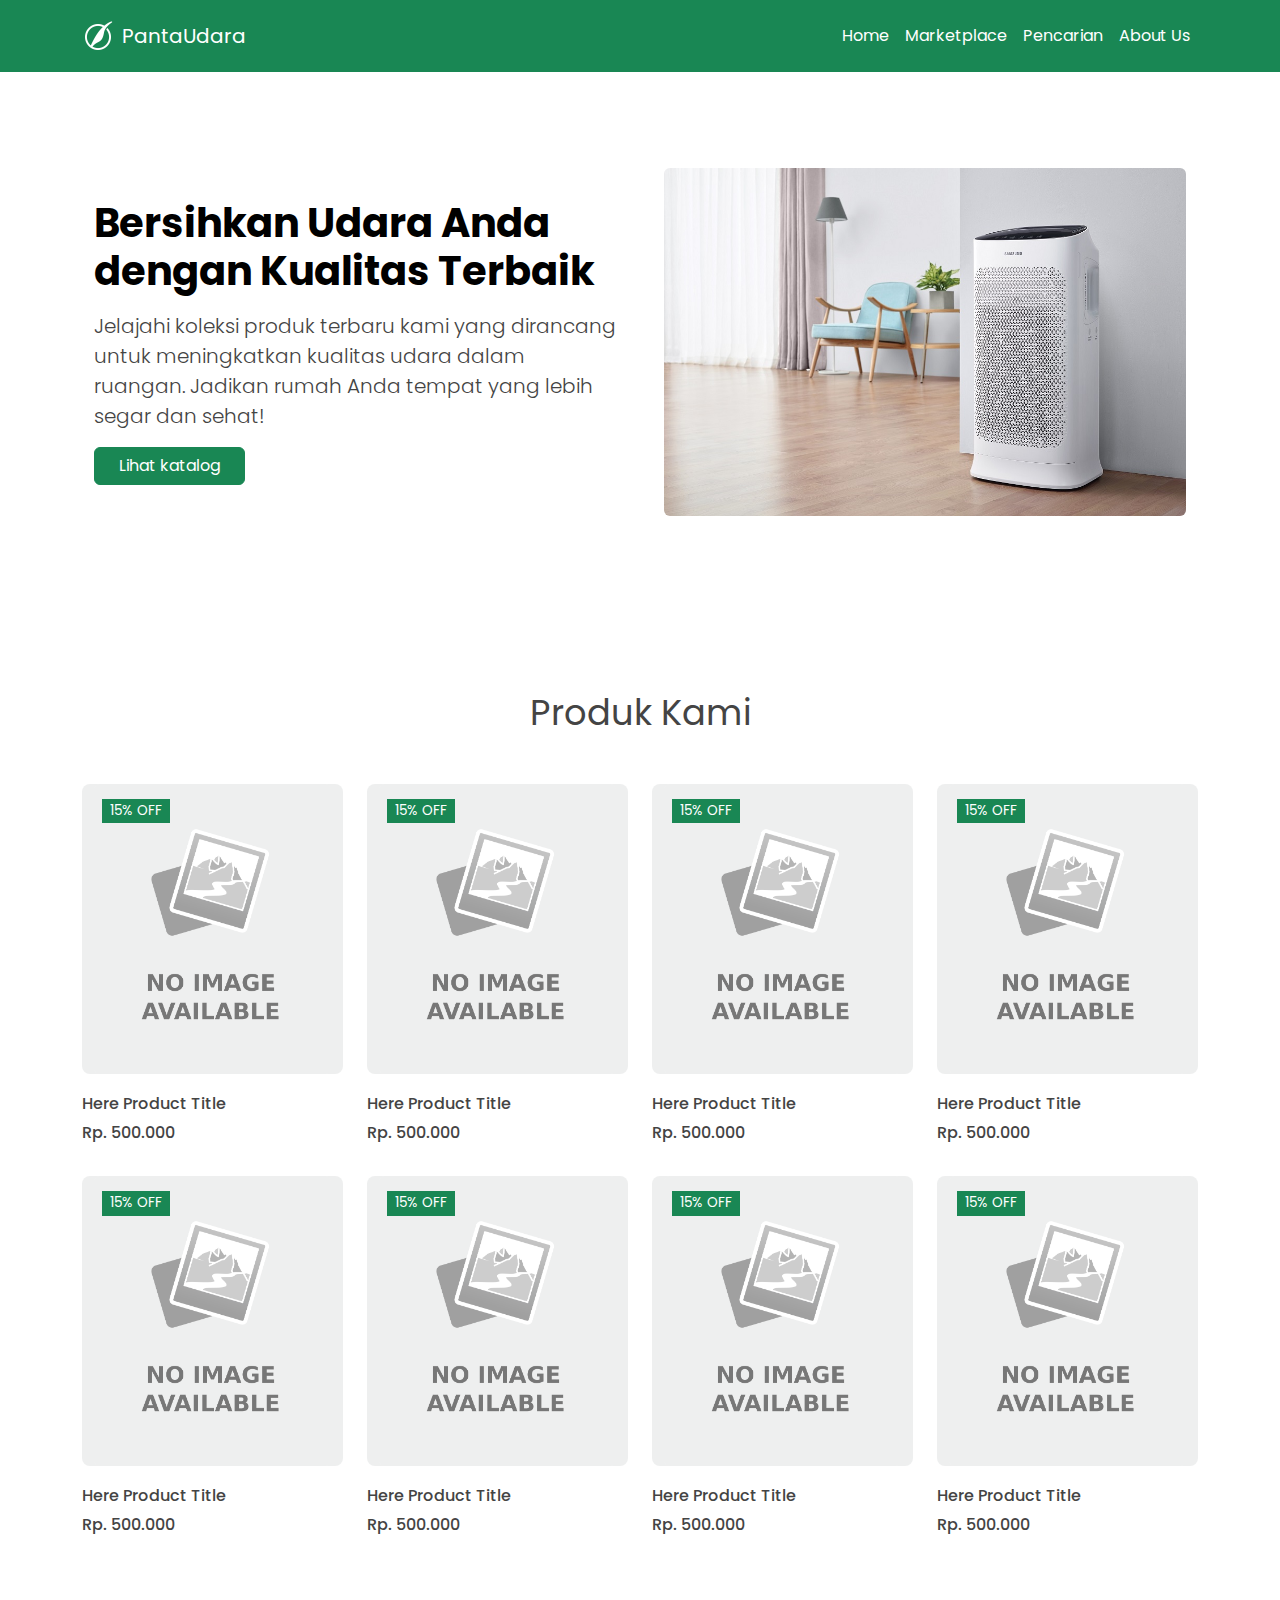
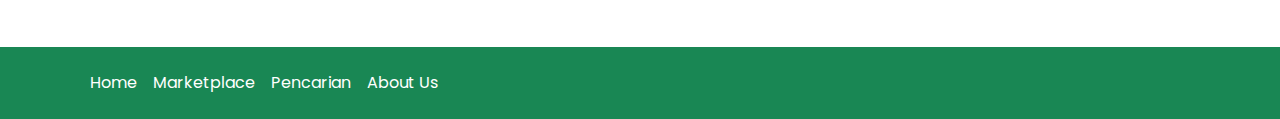
==== catalog.html @ 83f4568a "Create catalog page" ====
<!doctype html>
<html lang="en" data-bs-theme="auto">
  <head>
    <meta charset="utf-8">
    <meta name="viewport" content="width=device-width, initial-scale=1">
    <title>Pantau Udara - Katalog</title>
    <link rel="stylesheet" href="assets/css/bootstrap.min.css">
    <link rel="stylesheet" href="assets/css/product.css">
  </head>
  <body>
    <header class="p-3 text-bg-success">
      <div class="container">
        <div class="d-flex flex-wrap align-items-center justify-content-center justify-content-lg-start">
          <a href="/" class="d-flex align-items-center mb-2 mb-lg-0 text-white text-decoration-none">
            <img height="32" src="assets/img/logo.png" alt="" style="filter: invert(1);">
            <span class="ms-2 fs-5">PantaUdara</span>
          </a>
          <ul class="nav col-12 col-lg-auto ms-lg-auto mb-2 justify-content-center mb-md-0">
            <li><a href="index.html" class="nav-link px-2 text-white">Home</a></li>
            <li><a href="catalog.html" class="nav-link px-2 text-white">Marketplace</a></li>
            <li><a href="Search.html" class="nav-link px-2 text-white">Pencarian</a></li>
            <li><a href="#" class="nav-link px-2 text-white">About Us</a></li>
          </ul>
        </div>
      </div>
    </header>

    <section>
      <div class="container px-4 py-5">
        <div class="row flex-lg-row-reverse align-items-center g-5 py-5">
          <div class="col-10 col-sm-8 col-lg-6">
            <img src="assets/img/samsung.jpg" class="d-block mx-lg-auto img-fluid rounded" alt="Bootstrap Themes" width="700" height="500" loading="lazy">
          </div>
          <div class="col-lg-6">
            <h1 class="display-5 fw-bold text-body-emphasis fs-1 mb-3">Bersihkan Udara Anda <br> dengan Kualitas Terbaik</h1>
            <p class="lead">Jelajahi koleksi produk terbaru kami yang dirancang untuk meningkatkan kualitas udara dalam ruangan. Jadikan rumah Anda tempat yang lebih segar dan sehat!</p>
            <div class="d-grid gap-2 d-md-flex justify-content-md-start">
              <button type="button" class="btn btn-success px-4 me-md-2">Lihat katalog</button>
            </div>
          </div>
        </div>
      </div>
    </section>

    <section class="section-products">
      <div class="container">
        <div class="row justify-content-center text-center">
          <div class="col-md-8 col-lg-6">
            <div class="header">
              <h2>Produk Kami</h2>
            </div>
          </div>
        </div>
        <div class="row">
          <!-- Single Product -->
          <div class="col-md-6 col-lg-4 col-xl-3">
            <div id="product-1" class="single-product">
              <div class="part-1">
                <span class="discount bg-success">15% off</span>
                <img src="assets/img/no-image.png" alt="">
              </div>
              <div class="part-2">
                <h3 class="product-title">Here Product Title</h3>
                <h4 class="product-price">Rp. 500.000</h4>
              </div>
            </div>
          </div>
          <!-- Single Product -->
          <div class="col-md-6 col-lg-4 col-xl-3">
            <div id="product-1" class="single-product">
              <div class="part-1">
                <span class="discount bg-success">15% off</span>
                <img src="assets/img/no-image.png" alt="">
              </div>
              <div class="part-2">
                <h3 class="product-title">Here Product Title</h3>
                <h4 class="product-price">Rp. 500.000</h4>
              </div>
            </div>
          </div>
          <!-- Single Product -->
          <div class="col-md-6 col-lg-4 col-xl-3">
            <div id="product-1" class="single-product">
              <div class="part-1">
                <span class="discount bg-success">15% off</span>
                <img src="assets/img/no-image.png" alt="">
              </div>
              <div class="part-2">
                <h3 class="product-title">Here Product Title</h3>
                <h4 class="product-price">Rp. 500.000</h4>
              </div>
            </div>
          </div>
          <!-- Single Product -->
          <div class="col-md-6 col-lg-4 col-xl-3">
            <div id="product-1" class="single-product">
              <div class="part-1">
                <span class="discount bg-success">15% off</span>
                <img src="assets/img/no-image.png" alt="">
              </div>
              <div class="part-2">
                <h3 class="product-title">Here Product Title</h3>
                <h4 class="product-price">Rp. 500.000</h4>
              </div>
            </div>
          </div>
          <!-- Single Product -->
          <div class="col-md-6 col-lg-4 col-xl-3">
            <div id="product-1" class="single-product">
              <div class="part-1">
                <span class="discount bg-success">15% off</span>
                <img src="assets/img/no-image.png" alt="">
              </div>
              <div class="part-2">
                <h3 class="product-title">Here Product Title</h3>
                <h4 class="product-price">Rp. 500.000</h4>
              </div>
            </div>
          </div>
          <!-- Single Product -->
          <div class="col-md-6 col-lg-4 col-xl-3">
            <div id="product-1" class="single-product">
              <div class="part-1">
                <span class="discount bg-success">15% off</span>
                <img src="assets/img/no-image.png" alt="">
              </div>
              <div class="part-2">
                <h3 class="product-title">Here Product Title</h3>
                <h4 class="product-price">Rp. 500.000</h4>
              </div>
            </div>
          </div>
          <!-- Single Product -->
          <div class="col-md-6 col-lg-4 col-xl-3">
            <div id="product-1" class="single-product">
              <div class="part-1">
                <span class="discount bg-success">15% off</span>
                <img src="assets/img/no-image.png" alt="">
              </div>
              <div class="part-2">
                <h3 class="product-title">Here Product Title</h3>
                <h4 class="product-price">Rp. 500.000</h4>
              </div>
            </div>
          </div>
          <!-- Single Product -->
          <div class="col-md-6 col-lg-4 col-xl-3">
            <div id="product-1" class="single-product">
              <div class="part-1">
                <span class="discount bg-success">15% off</span>
                <img src="assets/img/no-image.png" alt="">
              </div>
              <div class="part-2">
                <h3 class="product-title">Here Product Title</h3>
                <h4 class="product-price">Rp. 500.000</h4>
              </div>
            </div>
          </div>

        </div>
      </div>
    </section>

    <footer class="py-3 mt-4 bg-success">
      <div class="container">
        <ul class="nav justify-content-start">
          <li class="nav-item"><a href="index.html" class="nav-link px-2 text-white">Home</a></li>
          <li class="nav-item"><a href="catalog.html" class="nav-link px-2 text-white">Marketplace</a></li>
          <li class="nav-item"><a href="search.html" class="nav-link px-2 text-white">Pencarian</a></li>
          <li class="nav-item"><a href="#" class="nav-link px-2 text-white">About Us</a></li>
        </ul>
      </div>
    </footer>
    
  </body>
</html>
---- assets/css/product.css ----
@import url('https://fonts.googleapis.com/css2?family=Poppins:wght@400;500&display=swap');

body {
    font-family: "Poppins", sans-serif;
    color: #444444;
}

a,
a:hover {
    text-decoration: none;
    color: inherit;
}

.section-products {
    padding: 80px 0 54px;
}

.section-products .header {
    margin-bottom: 50px;
}

.section-products .header h3 {
    font-size: 1rem;
    color: #fe302f;
    font-weight: 500;
}

.section-products .header h2 {
    font-size: 2.2rem;
    font-weight: 400;
    color: #444444; 
}

.section-products .single-product {
    margin-bottom: 26px;
}

.section-products .single-product img {
    border-radius: 8px;
    width: 100%;
    height: 100%;
    object-fit: cover;
}

.section-products .single-product .part-1 {
    position: relative;
    height: 290px;
    max-height: 290px;
    margin-bottom: 20px;
    overflow: hidden;
}

.section-products .single-product .part-1::before {
		position: absolute;
		content: "";
		top: 0;
		left: 0;
		width: 100%;
		height: 100%;
		z-index: -1;
		transition: all 0.3s;
}

.section-products .single-product:hover .part-1::before {
		transform: scale(1.2,1.2) rotate(5deg);
}

/* .section-products #product-1 .part-1::before {
    background: url("https://i.ibb.co/L8Nrb7p/1.jpg") no-repeat center;
    background-size: cover;
		transition: all 0.3s;
}

.section-products #product-2 .part-1::before {
    background: url("https://i.ibb.co/cLnZjnS/2.jpg") no-repeat center;
    background-size: cover;
}

.section-products #product-3 .part-1::before {
    background: url("https://i.ibb.co/L8Nrb7p/1.jpg") no-repeat center;
    background-size: cover;
}

.section-products #product-4 .part-1::before {
    background: url("https://i.ibb.co/cLnZjnS/2.jpg") no-repeat center;
    background-size: cover;
} */

.section-products .single-product .part-1 .discount,
.section-products .single-product .part-1 .new {
    position: absolute;
    top: 15px;
    left: 20px;
    color: #ffffff;
    background-color: #fe302f;
    padding: 2px 8px;
    text-transform: uppercase;
    font-size: 0.85rem;
}

.section-products .single-product .part-1 .new {
    left: 0;
    background-color: #444444;
}

.section-products .single-product .part-1 ul {
    position: absolute;
    bottom: -41px;
    left: 20px;
    margin: 0;
    padding: 0;
    list-style: none;
    opacity: 0;
    transition: bottom 0.5s, opacity 0.5s;
}

.section-products .single-product:hover .part-1 ul {
    bottom: 30px;
    opacity: 1;
}

.section-products .single-product .part-1 ul li {
    display: inline-block;
    margin-right: 4px;
}

.section-products .single-product .part-1 ul li a {
    display: inline-block;
    width: 40px;
    height: 40px;
    line-height: 40px;
    background-color: #ffffff;
    color: #444444;
    text-align: center;
    box-shadow: 0 2px 20px rgb(50 50 50 / 10%);
    transition: color 0.2s;
}

.section-products .single-product .part-1 ul li a:hover {
    color: #fe302f;
}

.section-products .single-product .part-2 .product-title {
    font-size: 1rem;
}

.section-products .single-product .part-2 h4 {
    display: inline-block;
    font-size: 1rem;
}

.section-products .single-product .part-2 .product-old-price {
    position: relative;
    padding: 0 7px;
    margin-right: 2px;
    opacity: 0.6;
}

.section-products .single-product .part-2 .product-old-price::after {
    position: absolute;
    content: "";
    top: 50%;
    left: 0;
    width: 100%;
    height: 1px;
    background-color: #444444;
    transform: translateY(-50%);
}
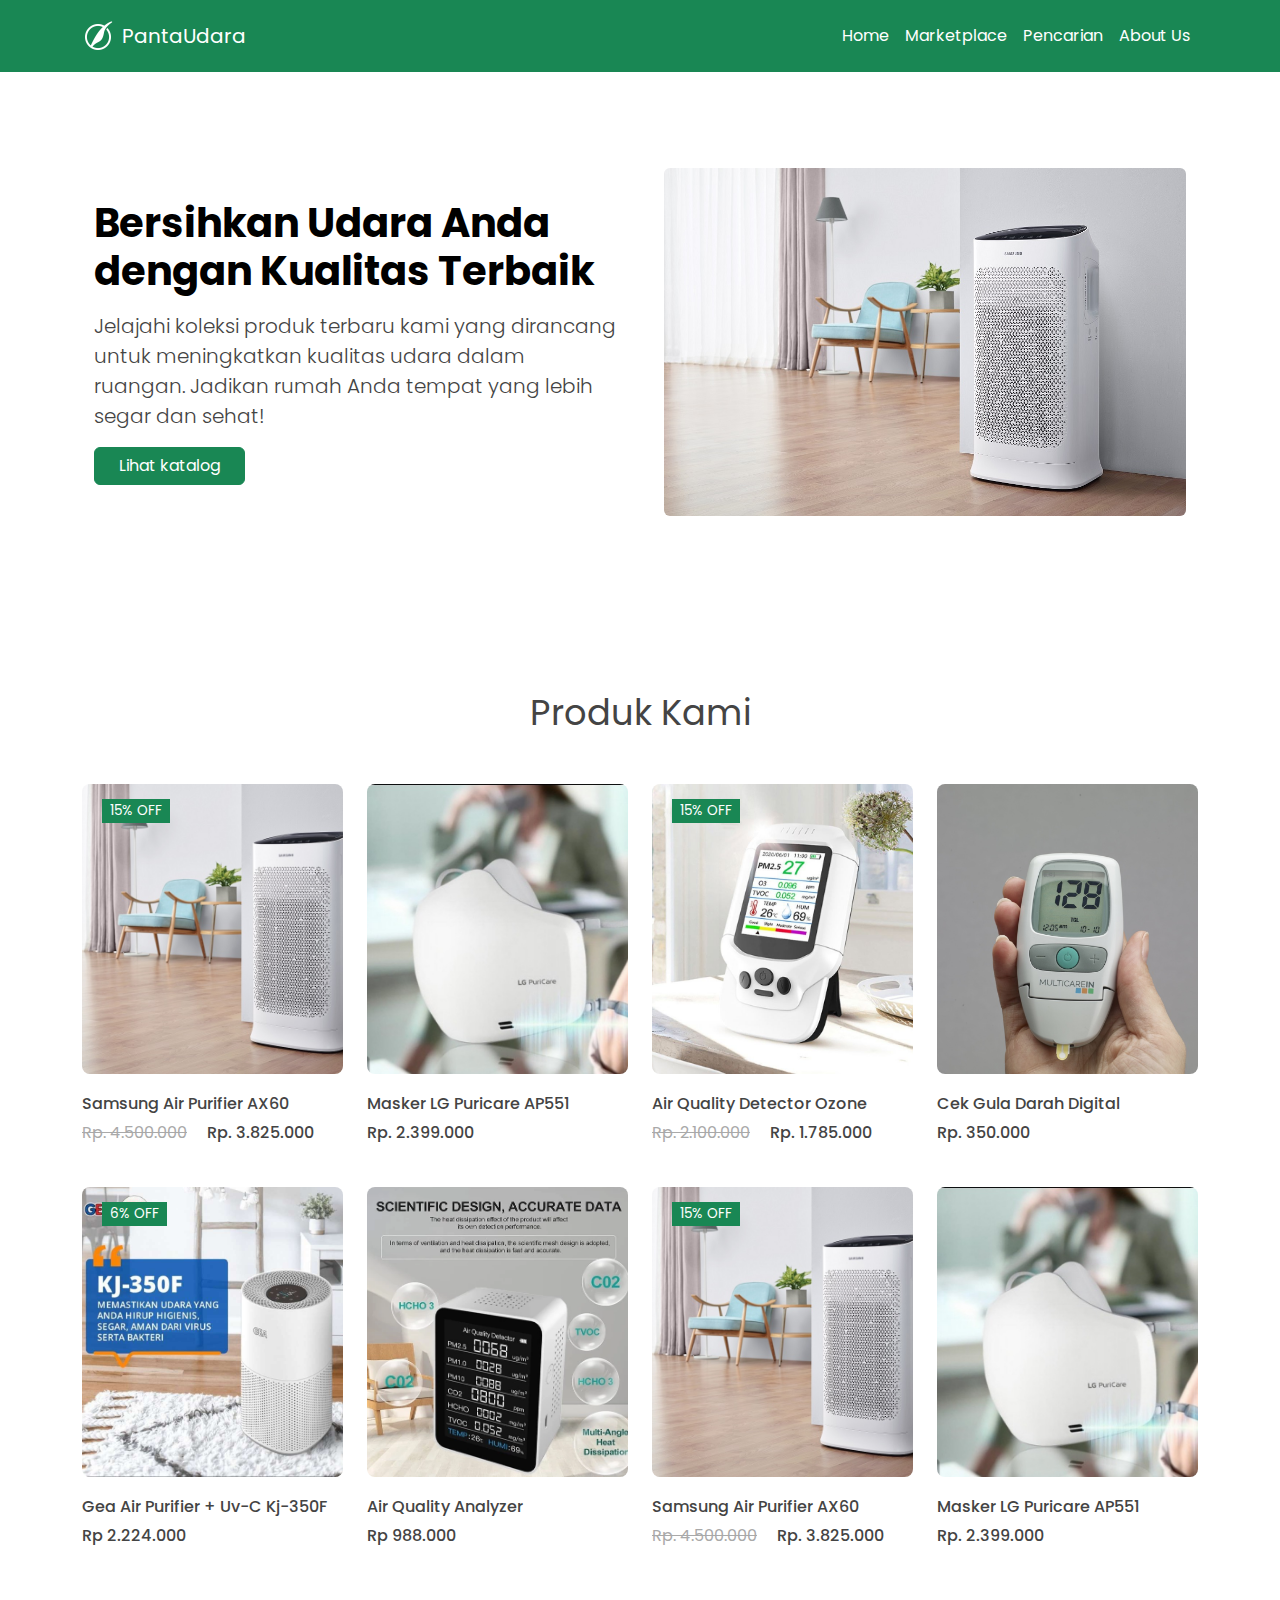
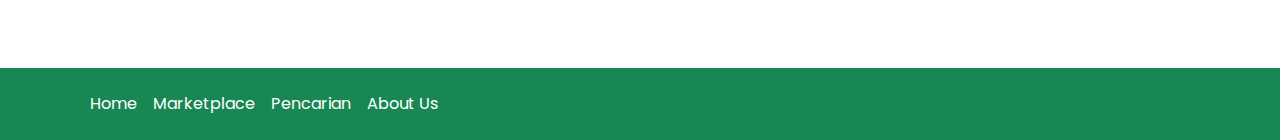
==== commit 795d6671: "Batch commit" ====
--- a/catalog.html
+++ b/catalog.html
@@ -8,7 +8,7 @@
     <link rel="stylesheet" href="assets/css/product.css">
   </head>
   <body>
-    <header class="p-3 text-bg-success">
+    <!-- <header class="p-3 text-bg-success">
       <div class="container">
         <div class="d-flex flex-wrap align-items-center justify-content-center justify-content-lg-start">
           <a href="/" class="d-flex align-items-center mb-2 mb-lg-0 text-white text-decoration-none">
@@ -23,7 +23,27 @@
           </ul>
         </div>
       </div>
-    </header>
+    </header> -->
+    
+    <nav class="navbar navbar-expand-lg navbar-dark bg-success p-3">
+      <div class="container">
+        <a href="/" class="d-flex align-items-center mb-lg-0 text-white text-decoration-none">
+          <img height="32" src="assets/img/logo.png" alt="" style="filter: invert(1);">
+          <span class="ms-2 fs-5">PantaUdara</span>
+        </a>
+        <button class="navbar-toggler" type="button" data-bs-toggle="collapse" data-bs-target="#navbarsExample07" aria-controls="navbarsExample07" aria-expanded="false" aria-label="Toggle navigation">
+          <span class="navbar-toggler-icon"></span>
+        </button>
+        <div class="collapse navbar-collapse" id="navbarsExample07">
+          <ul class="navbar-nav ms-auto">
+            <li class="nav-item"><a class="nav-link text-white" href="index.html">Home</a></li>
+            <li class="nav-item"><a class="nav-link text-white" href="catalog.html">Marketplace</a></li>
+            <li class="nav-item"><a class="nav-link text-white" href="search.html">Pencarian</a></li>
+            <li class="nav-item"><a class="nav-link text-white" href="about-us.html">About Us</a></li>
+          </ul>
+        </div>
+      </div>
+    </nav>
 
     <section>
       <div class="container px-4 py-5">
@@ -57,11 +77,31 @@
             <div id="product-1" class="single-product">
               <div class="part-1">
                 <span class="discount bg-success">15% off</span>
-                <img src="assets/img/no-image.png" alt="">
-              </div>
-              <div class="part-2">
-                <h3 class="product-title">Here Product Title</h3>
-                <h4 class="product-price">Rp. 500.000</h4>
+                <img src="assets/img/samsung.jpg" alt="">
+              </div>
+              <div class="part-2">
+                <h3 class="product-title">Samsung Air Purifier AX60</h3>
+                <div style="display: flex;">
+                  <div style="margin-right: 20px;">
+                     <p class="text-decoration-line-through" style="color: #a9a9a9">Rp. 4.500.000
+                     </h4>
+                  </div>
+                  <div>
+                     <h4 class="product-price">Rp. 3.825.000</h4>
+                  </div>
+               </div>
+              </div>
+            </div>
+          </div>
+          <!-- Single Product -->
+          <div class="col-md-6 col-lg-4 col-xl-3">
+            <div id="product-1" class="single-product">
+              <div class="part-1">
+                <img src="assets/img/masker.jpeg" alt="">
+              </div>
+              <div class="part-2">
+                <h3 class="product-title">Masker LG Puricare AP551</h3>
+                <h4 class="product-price">Rp. 2.399.000</h4>
               </div>
             </div>
           </div>
@@ -70,11 +110,56 @@
             <div id="product-1" class="single-product">
               <div class="part-1">
                 <span class="discount bg-success">15% off</span>
-                <img src="assets/img/no-image.png" alt="">
-              </div>
-              <div class="part-2">
-                <h3 class="product-title">Here Product Title</h3>
-                <h4 class="product-price">Rp. 500.000</h4>
+                <img src="assets/img/airmonitor.jpeg" alt="">
+              </div>
+              <div class="part-2">
+                <h3 class="product-title">Air Quality Detector Ozone</h3>
+                <div style="display: flex;">
+                  <div style="margin-right: 20px;">
+                     <p class="text-decoration-line-through" style="color: #a9a9a9">Rp. 2.100.000
+                     </h4>
+                  </div>
+                  <div>
+                     <h4 class="product-price">Rp. 1.785.000</h4>
+                  </div>
+               </div>
+              </div>
+            </div>
+          </div>
+          <!-- Single Product -->
+          <div class="col-md-6 col-lg-4 col-xl-3">
+            <div id="product-1" class="single-product">
+              <div class="part-1">
+                <img src="assets/img/cekgula.png" alt="">
+              </div>
+              <div class="part-2">
+                <h3 class="product-title">Cek Gula Darah Digital</h3>
+                <h4 class="product-price">Rp. 350.000</h4>
+              </div>
+            </div>
+          </div>
+          <!-- Single Product -->
+          <div class="col-md-6 col-lg-4 col-xl-3">
+            <div id="product-1" class="single-product">
+              <div class="part-1">
+                <span class="discount bg-success">6% off</span>
+                <img src="assets/img/kj-350f.jpg" alt="">
+              </div>
+              <div class="part-2">
+                <h3 class="product-title">Gea Air Purifier + Uv-C Kj-350F</h3>
+                <h4 class="product-price">Rp 2.224.000</h4>
+              </div>
+            </div>
+          </div>
+          <!-- Single Product -->
+          <div class="col-md-6 col-lg-4 col-xl-3">
+            <div id="product-1" class="single-product">
+              <div class="part-1">
+                <img src="assets/img/airquality.webp" alt="">
+              </div>
+              <div class="part-2">
+                <h3 class="product-title">Air Quality Analyzer</h3>
+                <h4 class="product-price">Rp 988.000</h4>
               </div>
             </div>
           </div>
@@ -83,76 +168,31 @@
             <div id="product-1" class="single-product">
               <div class="part-1">
                 <span class="discount bg-success">15% off</span>
-                <img src="assets/img/no-image.png" alt="">
-              </div>
-              <div class="part-2">
-                <h3 class="product-title">Here Product Title</h3>
-                <h4 class="product-price">Rp. 500.000</h4>
-              </div>
-            </div>
-          </div>
-          <!-- Single Product -->
-          <div class="col-md-6 col-lg-4 col-xl-3">
-            <div id="product-1" class="single-product">
-              <div class="part-1">
-                <span class="discount bg-success">15% off</span>
-                <img src="assets/img/no-image.png" alt="">
-              </div>
-              <div class="part-2">
-                <h3 class="product-title">Here Product Title</h3>
-                <h4 class="product-price">Rp. 500.000</h4>
-              </div>
-            </div>
-          </div>
-          <!-- Single Product -->
-          <div class="col-md-6 col-lg-4 col-xl-3">
-            <div id="product-1" class="single-product">
-              <div class="part-1">
-                <span class="discount bg-success">15% off</span>
-                <img src="assets/img/no-image.png" alt="">
-              </div>
-              <div class="part-2">
-                <h3 class="product-title">Here Product Title</h3>
-                <h4 class="product-price">Rp. 500.000</h4>
-              </div>
-            </div>
-          </div>
-          <!-- Single Product -->
-          <div class="col-md-6 col-lg-4 col-xl-3">
-            <div id="product-1" class="single-product">
-              <div class="part-1">
-                <span class="discount bg-success">15% off</span>
-                <img src="assets/img/no-image.png" alt="">
-              </div>
-              <div class="part-2">
-                <h3 class="product-title">Here Product Title</h3>
-                <h4 class="product-price">Rp. 500.000</h4>
-              </div>
-            </div>
-          </div>
-          <!-- Single Product -->
-          <div class="col-md-6 col-lg-4 col-xl-3">
-            <div id="product-1" class="single-product">
-              <div class="part-1">
-                <span class="discount bg-success">15% off</span>
-                <img src="assets/img/no-image.png" alt="">
-              </div>
-              <div class="part-2">
-                <h3 class="product-title">Here Product Title</h3>
-                <h4 class="product-price">Rp. 500.000</h4>
-              </div>
-            </div>
-          </div>
-          <!-- Single Product -->
-          <div class="col-md-6 col-lg-4 col-xl-3">
-            <div id="product-1" class="single-product">
-              <div class="part-1">
-                <span class="discount bg-success">15% off</span>
-                <img src="assets/img/no-image.png" alt="">
-              </div>
-              <div class="part-2">
-                <h3 class="product-title">Here Product Title</h3>
-                <h4 class="product-price">Rp. 500.000</h4>
+                <img src="assets/img/samsung.jpg" alt="">
+              </div>
+              <div class="part-2">
+                <h3 class="product-title">Samsung Air Purifier AX60</h3>
+                <div style="display: flex;">
+                  <div style="margin-right: 20px;">
+                     <p class="text-decoration-line-through" style="color: #a9a9a9">Rp. 4.500.000
+                     </h4>
+                  </div>
+                  <div>
+                     <h4 class="product-price">Rp. 3.825.000</h4>
+                  </div>
+               </div>
+              </div>
+            </div>
+          </div>
+          <!-- Single Product -->
+          <div class="col-md-6 col-lg-4 col-xl-3">
+            <div id="product-1" class="single-product">
+              <div class="part-1">
+                <img src="assets/img/masker.jpeg" alt="">
+              </div>
+              <div class="part-2">
+                <h3 class="product-title">Masker LG Puricare AP551</h3>
+                <h4 class="product-price">Rp. 2.399.000</h4>
               </div>
             </div>
           </div>
@@ -167,10 +207,12 @@
           <li class="nav-item"><a href="index.html" class="nav-link px-2 text-white">Home</a></li>
           <li class="nav-item"><a href="catalog.html" class="nav-link px-2 text-white">Marketplace</a></li>
           <li class="nav-item"><a href="search.html" class="nav-link px-2 text-white">Pencarian</a></li>
-          <li class="nav-item"><a href="#" class="nav-link px-2 text-white">About Us</a></li>
+          <li class="nav-item"><a href="about-us.html" class="nav-link px-2 text-white">About Us</a></li>
         </ul>
       </div>
     </footer>
+
+    <script src="assets/js/bootstrap.min.js"></script>
     
   </body>
 </html>